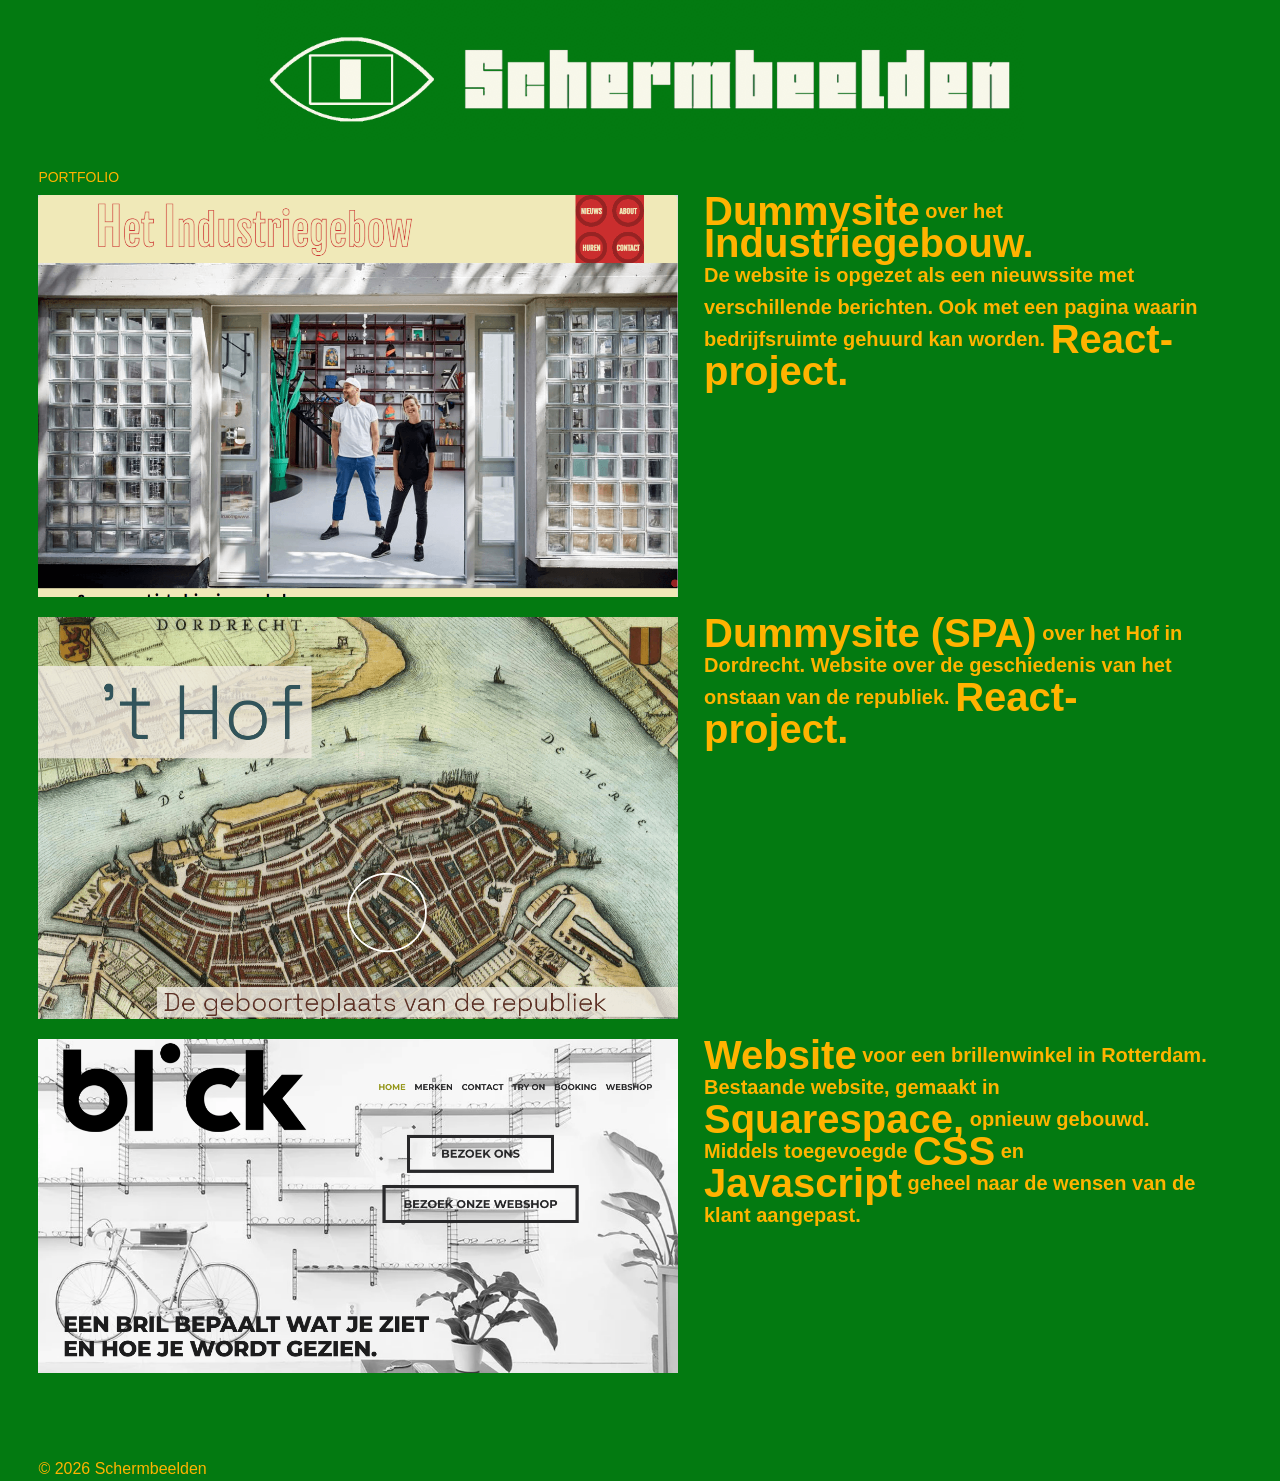
==== index.html @ b0fb7af6 "Hernoem portfolio.html naar index.html voor GitHub Pages" ====
<!DOCTYPE html>
<html lang="nl">
<head>
    <!-- Basis meta-tags -->
    <meta charset="UTF-8">
    <meta name="viewport" content="width=device-width, initial-scale=1.0">
    <meta name="portfolio" content="Beschrijving van je webpage">
    <meta name="keywords" content="HTML, CSS, JavaScript, Webontwikkeling">
    <link rel="stylesheet" href="portfolio.css">

    <!-- Titel van de pagina -->
    <title>portfolio-page</title>


</head>
<body class="body">
    <header>
        <img class="logo" src="images/logo.png" alt="">
        <h3 class="koptekst">PORTFOLIO</h3>
    </header>

    <main class="main">
         <div class="wrapper">
            <a href="https://antibes3038vd59.github.io/het-industriegebouw/">
                <img class="image" src="images/industriegebouw.png" alt="Industriegebouw">
            </a>
            <p class="tekst"><span>Dummysite</span> over het <span>Industriegebouw.</span> <br>
                De website is opgezet als een nieuwssite met verschillende berichten.
                Ook met een pagina waarin bedrijfsruimte gehuurd kan worden.
                <span>React-project.</span>
            </p>
        </div>

        <div class="wrapper">
            <a href="https://antibes3038vd59.github.io/hof/">
                <img class="image" src="images/hof.png" alt="Hof">
            </a>
            <p class="tekst"><span>Dummysite </span><span>(SPA)</span> over het Hof in Dordrecht. 
                Website over de geschiedenis van het onstaan van de republiek. <span>React-project.</span></p>
          </div>

          <div class="wrapper">
            <a href="https://blick.nl">
                <img class="image" src="images/blick.jpg" alt="Blick">
            </a>
            <p class="tekst"><span>Website</span> voor een brillenwinkel in Rotterdam. Bestaande website, gemaakt in 
                <span>Squarespace,</span> opnieuw gebouwd. <br>Middels toegevoegde <span>CSS</span> en <span>Javascript</span> 
                geheel naar de wensen van de klant aangepast.</p>
           </div>
     </main>

    <footer class="footer">
        <p>&copy; 2026 Schermbeelden</p>
    </footer>
</body>
</html>
---- portfolio.css ----
/* CSS Reset */
* {margin: 0; padding: 0; box-sizing: border-box;
}
html, body {height: 100%;font-size: 16px; line-height: 1.5; color: #333; background-color: #fff;
}
body {font-family: Arial, sans-serif; -webkit-font-smoothing: antialiased; -moz-osx-font-smoothing: grayscale;
}
h1, h2, h3, h4, h5, h6 {font-weight: normal; margin-bottom: 0.5em;
}
p {margin-bottom: 1em;
}
a {color: #0066cc; text-decoration: none;
}
a:hover {text-decoration: underline;
}
ul, ol {list-style: none;
}
img {max-width: 100%; height: auto;display: block;
}
button {cursor: pointer; background: none; border: none; font-size: inherit;
}
input, textarea, select {font-size: inherit; font-family: inherit;
}
/* Optioneel: Reset voor form-elementen */
form {margin: 0; padding: 0;
}
/* Optioneel: Reset voor tabellen */
table {border-collapse: collapse; border-spacing: 0;
}



/* CSS portfolio-page */

.body {
    height: auto;
    margin: 0;
    background-color: #037a11;
}

.logo {
    width: 60vw;
    margin: auto;
    margin-bottom: 2%;
}

.main {
    display: flex;
    flex-direction: column;
    width: 100%;
}

.koptekst {
    font-family:Impact, Haettenschweiler, 'Arial Narrow Bold', sans-serif;
    font-size: 14px;
    color: #ffb300;
    margin-left: 3%;
}

.wrapper {
    display: flex;
}

.tekst {
    font-family:Impact, Haettenschweiler, 'Arial Narrow Bold', sans-serif;
    font-size: 20px;
    line-height: 32px;
    margin-left: 5%;
    font-weight: 800;
    max-width: 40%;
    color: #ffb300;
}

.tekst span {
    font-size: 40px;
    vertical-align: top;
}

.image {
    max-width: 50vw;
    height: auto;
    margin-left: 6%;
    margin-bottom: 20px;
}

a {
    opacity: 1;
    transition: opacity 0.3s ease;
  }
  
  a:hover {
    opacity: 0.7;
  }

.footer {
    font-family:Impact, Haettenschweiler, 'Arial Narrow Bold', sans-serif;
    color: #ffb300;
    margin-left: 3%;
    margin-top: 5%;
}

/* Media Queries voor responsiviteit */

/* Tablet (schermbreedte tussen 768px en 1024px) */
@media screen and (max-width: 1024px) {
    .logo {
        width: 70vw;
        margin: auto;
    }

    .koptekst {
        width: 10%;
        margin: auto;
        margin-bottom: 2%;
    }

    .wrapper {
        flex-direction: column;
        align-items: center;
    }

    .tekst {
        font-size: 18px;
        margin-left: 0;
        max-width: 80%;
        text-align: center;
    }

    .image {
        max-width: 80vw;
        margin-left: 0;
    }
}

/* Mobiel (schermbreedte kleiner dan 768px) */
@media screen and (max-width: 768px) {
    .logo {
        width: 80vw;
        margin-left: 10%;
    }

    .koptekst {
        width: 100%;
        text-align: center;
    }

    .tekst {
        font-size: 16px;
        max-width: 90%;
    }

    .image {
        max-width: 90vw;
    }
}

/* Extra kleine schermen (schermbreedte kleiner dan 480px) */
@media screen and (max-width: 480px) {
    .logo {
        width: 90vw;
        margin-left: 5%;
    }

    .tekst {
        font-size: 14px;
    }

    .image {
        max-width: 95vw;
    }
}
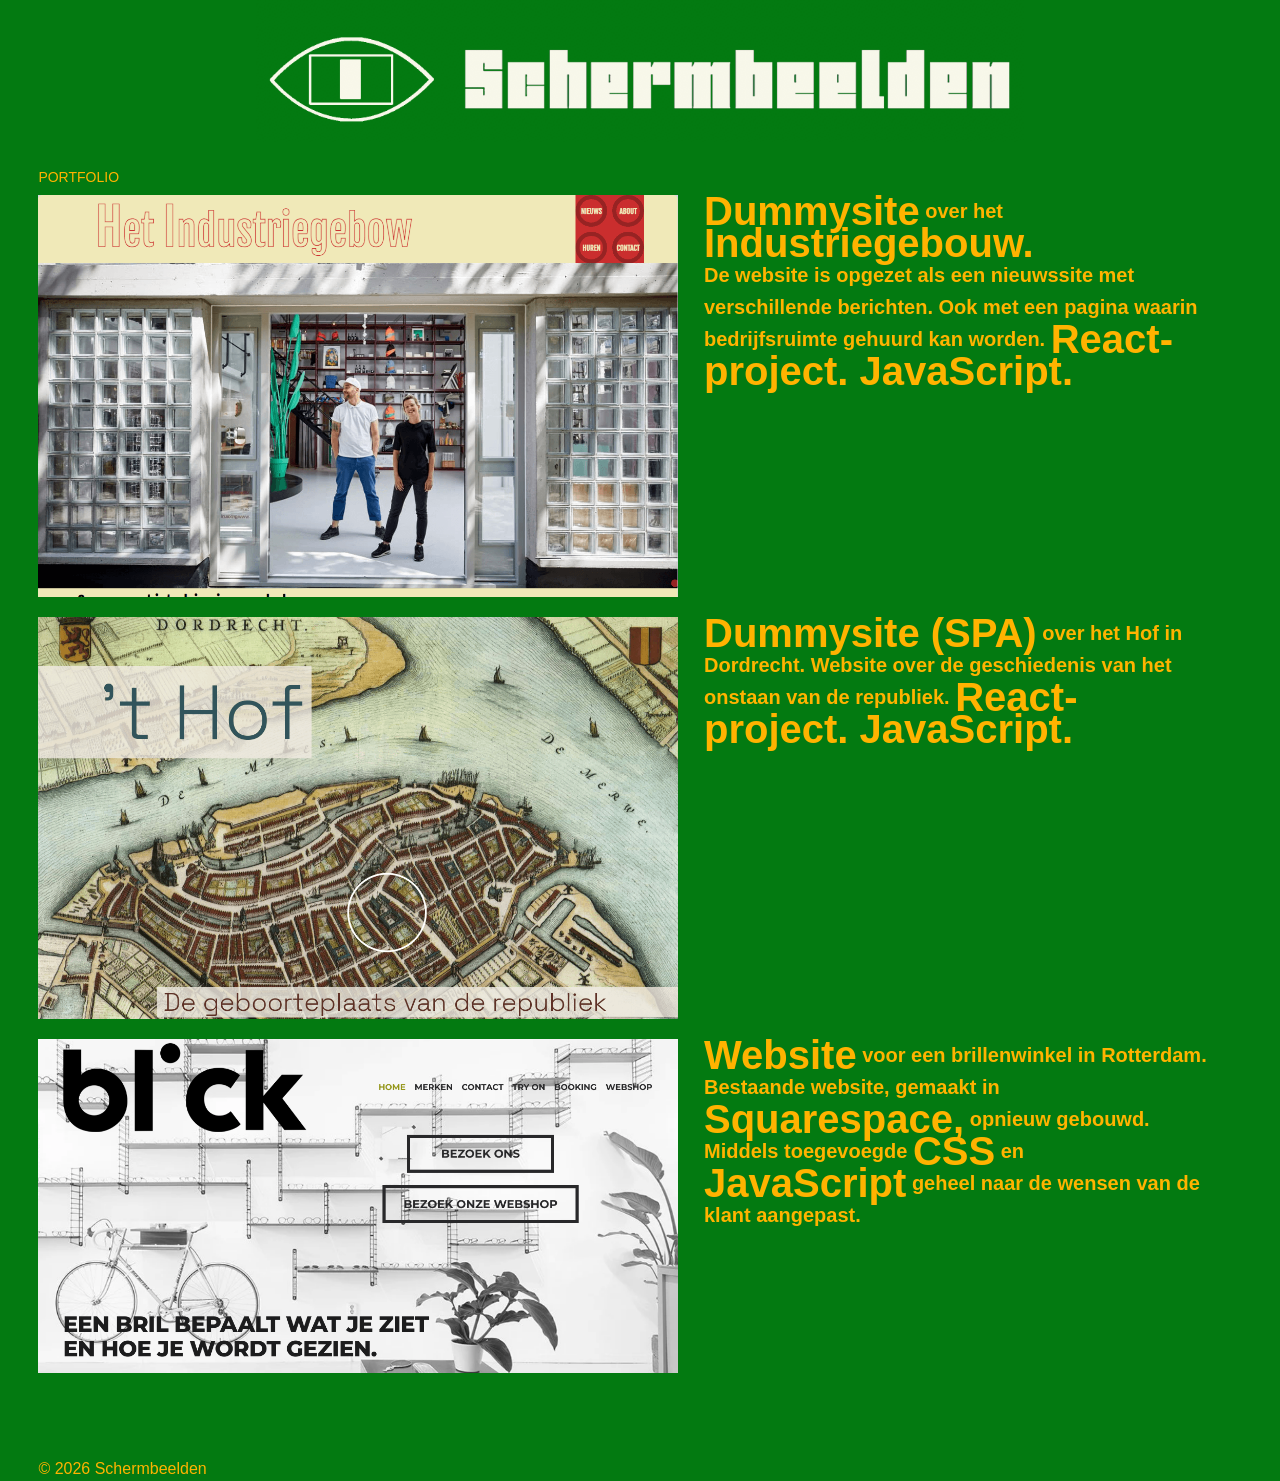
==== commit a2cfeb2e: "extra tekst" ====
--- a/index.html
+++ b/index.html
@@ -27,7 +27,7 @@
             <p class="tekst"><span>Dummysite</span> over het <span>Industriegebouw.</span> <br>
                 De website is opgezet als een nieuwssite met verschillende berichten.
                 Ook met een pagina waarin bedrijfsruimte gehuurd kan worden.
-                <span>React-project.</span>
+                <span>React-project. JavaScript.</span>
             </p>
         </div>
 
@@ -36,7 +36,7 @@
                 <img class="image" src="images/hof.png" alt="Hof">
             </a>
             <p class="tekst"><span>Dummysite </span><span>(SPA)</span> over het Hof in Dordrecht. 
-                Website over de geschiedenis van het onstaan van de republiek. <span>React-project.</span></p>
+                Website over de geschiedenis van het onstaan van de republiek. <span>React-project. JavaScript.</span></p>
           </div>
 
           <div class="wrapper">
@@ -44,7 +44,7 @@
                 <img class="image" src="images/blick.jpg" alt="Blick">
             </a>
             <p class="tekst"><span>Website</span> voor een brillenwinkel in Rotterdam. Bestaande website, gemaakt in 
-                <span>Squarespace,</span> opnieuw gebouwd. <br>Middels toegevoegde <span>CSS</span> en <span>Javascript</span> 
+                <span>Squarespace,</span> opnieuw gebouwd. <br>Middels toegevoegde <span>CSS</span> en <span>JavaScript</span> 
                 geheel naar de wensen van de klant aangepast.</p>
            </div>
      </main>
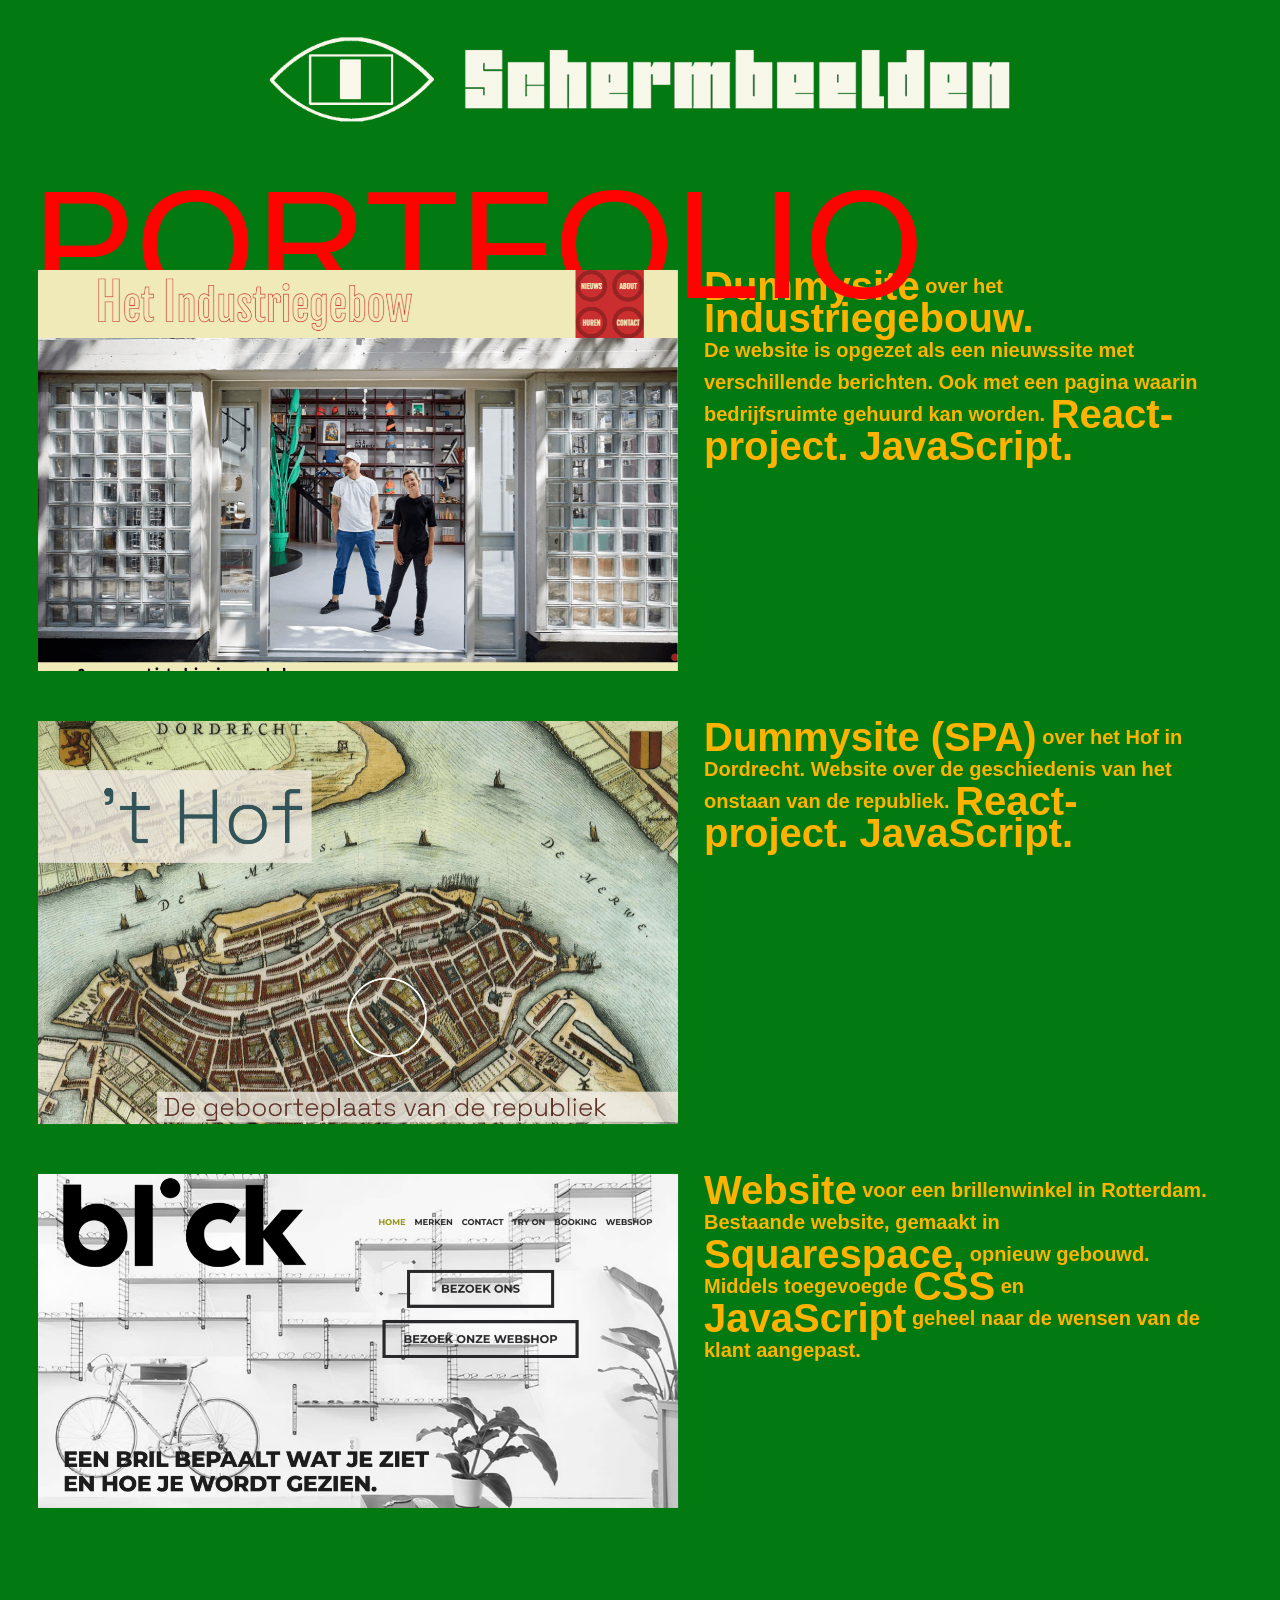
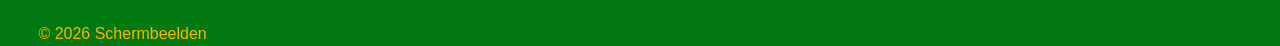
==== commit 8fcaefaf: "favicon" ====
--- a/index.html
+++ b/index.html
@@ -7,6 +7,7 @@
     <meta name="portfolio" content="Beschrijving van je webpage">
     <meta name="keywords" content="HTML, CSS, JavaScript, Webontwikkeling">
     <link rel="stylesheet" href="portfolio.css">
+    <link rel="icon" type="image/png" href="favicon.png">
 
     <!-- Titel van de pagina -->
     <title>portfolio-page</title>
--- a/portfolio.css
+++ b/portfolio.css
@@ -44,17 +44,21 @@
     margin-bottom: 2%;
 }
 
+.koptekst {
+    position: fixed;
+    font-family:Impact, Haettenschweiler, 'Arial Narrow Bold', sans-serif;
+    font-size: 12.1vw;
+    color: #ff0303;
+    margin-top: -3%;
+    margin-left: 2.5%;
+    z-index: 1;
+}
+
 .main {
     display: flex;
     flex-direction: column;
     width: 100%;
-}
-
-.koptekst {
-    font-family:Impact, Haettenschweiler, 'Arial Narrow Bold', sans-serif;
-    font-size: 14px;
-    color: #ffb300;
-    margin-left: 3%;
+    margin-top: 10%;
 }
 
 .wrapper {
@@ -77,19 +81,23 @@
 }
 
 .image {
+    position: relative;
     max-width: 50vw;
     height: auto;
     margin-left: 6%;
-    margin-bottom: 20px;
+    margin-bottom: 50px;
+    z-index: 2;
 }
 
 a {
     opacity: 1;
     transition: opacity 0.3s ease;
+    z-index: 2;
   }
   
   a:hover {
     opacity: 0.7;
+    z-index: 2;
   }
 
 .footer {
@@ -109,9 +117,12 @@
     }
 
     .koptekst {
-        width: 10%;
-        margin: auto;
-        margin-bottom: 2%;
+        position: relative;
+        text-align: center;
+    }
+
+    .main {
+        margin-top: -13%;
     }
 
     .wrapper {
@@ -121,7 +132,7 @@
 
     .tekst {
         font-size: 18px;
-        margin-left: 0;
+        margin: -2% 0 6% 0;
         max-width: 80%;
         text-align: center;
     }
@@ -139,14 +150,11 @@
         margin-left: 10%;
     }
 
-    .koptekst {
-        width: 100%;
-        text-align: center;
-    }
-
     .tekst {
         font-size: 16px;
         max-width: 90%;
+        margin-top: -2%;
+        margin-bottom: 10%;
     }
 
     .image {
@@ -163,6 +171,7 @@
 
     .tekst {
         font-size: 14px;
+        margin-top: -8%;
     }
 
     .image {
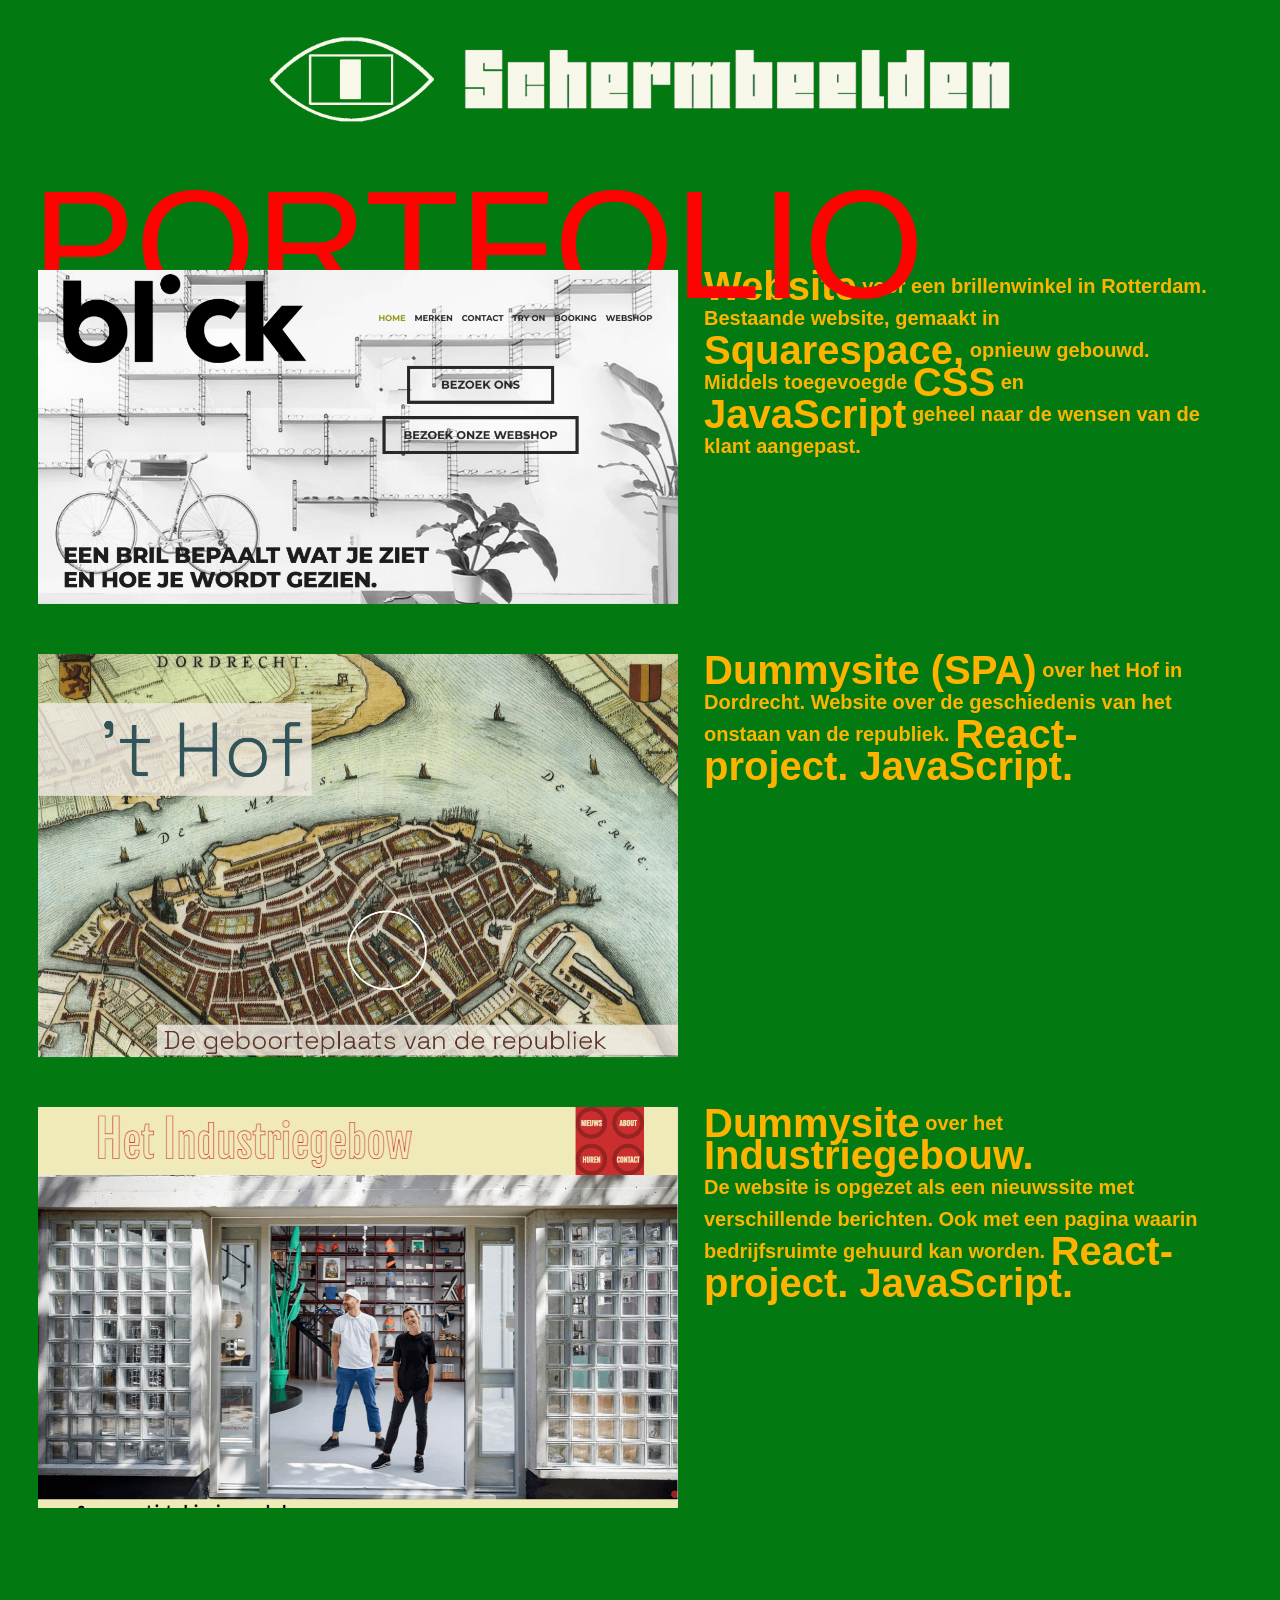
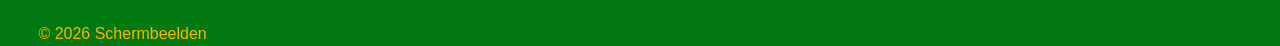
==== commit cf4fbbd3: "volgorde portfolio" ====
--- a/index.html
+++ b/index.html
@@ -7,7 +7,7 @@
     <meta name="portfolio" content="Beschrijving van je webpage">
     <meta name="keywords" content="HTML, CSS, JavaScript, Webontwikkeling">
     <link rel="stylesheet" href="portfolio.css">
-    <link rel="icon" type="image/png" href="favicon.png">
+    <link rel="icon" type="image/png" href="images/favicon.png">
 
     <!-- Titel van de pagina -->
     <title>portfolio-page</title>
@@ -21,7 +21,24 @@
     </header>
 
     <main class="main">
-         <div class="wrapper">
+        <div class="wrapper">
+            <a href="https://blick.nl">
+                <img class="image" src="images/blick.jpg" alt="Blick">
+            </a>
+            <p class="tekst"><span>Website</span> voor een brillenwinkel in Rotterdam. Bestaande website, gemaakt in 
+                <span>Squarespace,</span> opnieuw gebouwd. <br>Middels toegevoegde <span>CSS</span> en <span>JavaScript</span> 
+                geheel naar de wensen van de klant aangepast.</p>
+        </div>
+
+        <div class="wrapper">
+            <a href="https://antibes3038vd59.github.io/hof/">
+                <img class="image" src="images/hof.png" alt="Hof">
+            </a>
+            <p class="tekst"><span>Dummysite </span><span>(SPA)</span> over het Hof in Dordrecht. 
+                Website over de geschiedenis van het onstaan van de republiek. <span>React-project. JavaScript.</span></p>
+        </div>
+
+        <div class="wrapper">
             <a href="https://antibes3038vd59.github.io/het-industriegebouw/">
                 <img class="image" src="images/industriegebouw.png" alt="Industriegebouw">
             </a>
@@ -31,23 +48,6 @@
                 <span>React-project. JavaScript.</span>
             </p>
         </div>
-
-        <div class="wrapper">
-            <a href="https://antibes3038vd59.github.io/hof/">
-                <img class="image" src="images/hof.png" alt="Hof">
-            </a>
-            <p class="tekst"><span>Dummysite </span><span>(SPA)</span> over het Hof in Dordrecht. 
-                Website over de geschiedenis van het onstaan van de republiek. <span>React-project. JavaScript.</span></p>
-          </div>
-
-          <div class="wrapper">
-            <a href="https://blick.nl">
-                <img class="image" src="images/blick.jpg" alt="Blick">
-            </a>
-            <p class="tekst"><span>Website</span> voor een brillenwinkel in Rotterdam. Bestaande website, gemaakt in 
-                <span>Squarespace,</span> opnieuw gebouwd. <br>Middels toegevoegde <span>CSS</span> en <span>JavaScript</span> 
-                geheel naar de wensen van de klant aangepast.</p>
-           </div>
      </main>
 
     <footer class="footer">
--- a/portfolio.css
+++ b/portfolio.css
@@ -107,7 +107,6 @@
     margin-top: 5%;
 }
 
-/* Media Queries voor responsiviteit */
 
 /* Tablet (schermbreedte tussen 768px en 1024px) */
 @media screen and (max-width: 1024px) {
@@ -134,7 +133,6 @@
         font-size: 18px;
         margin: -2% 0 6% 0;
         max-width: 80%;
-        text-align: center;
     }
 
     .image {
@@ -155,6 +153,7 @@
         max-width: 90%;
         margin-top: -2%;
         margin-bottom: 10%;
+        text-align: center;
     }
 
     .image {
